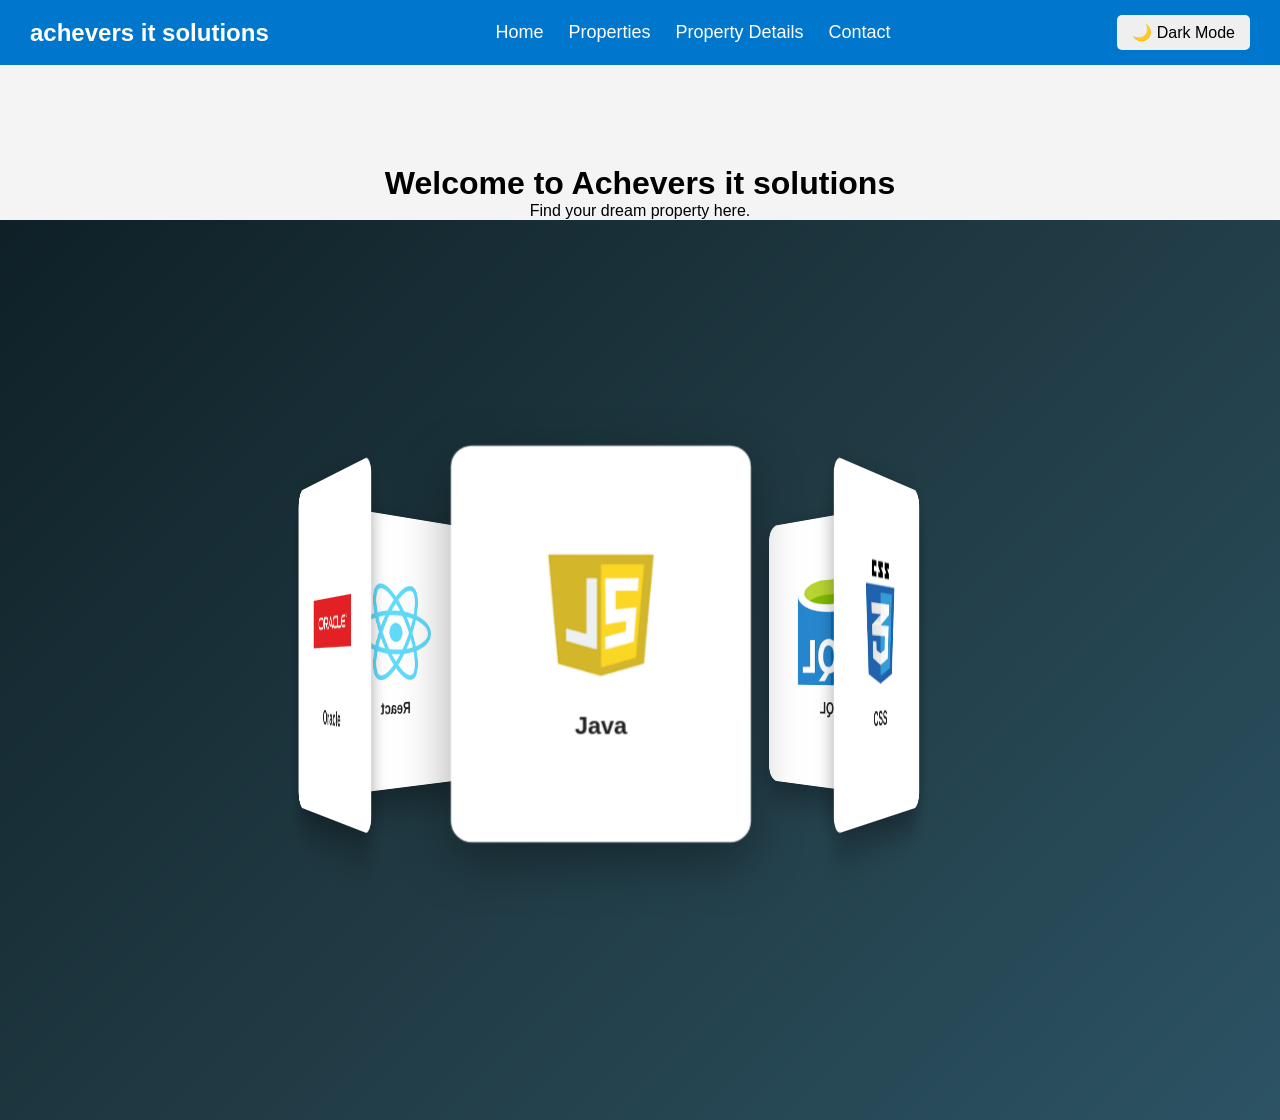
==== darktem/index.html @ b67b546b "first commit" ====
<!DOCTYPE html>
<html lang="en">
<head>
    <meta charset="UTF-8">
    <meta name="viewport" content="width=device-width, initial-scale=1.0">
    <title>Navigation Bar</title>
    <link rel="stylesheet" href="./style.css">

    <style>
        *{
            margin:0;
            padding:0;
            box-sizing:border-box;
            font-family:Arial, sans-serif;
        }

        body{
            background:#f4f4f4;
            transition:0.4s;
        }

        /* Navbar */
        nav{
            background:#0077cc;
            padding:15px 30px;
            display:flex;
            justify-content:space-between;
            align-items:center;
        }

        .logo{
            color:white;
            font-size:24px;
            font-weight:bold;
        }

        .nav-links{
            list-style:none;
            display:flex;
            gap:25px;
        }

        .nav-links a{
            color:white;
            text-decoration:none;
            font-size:18px;
        }

        .nav-links a:hover{
            color:yellow;
        }

        button{
            padding:8px 15px;
            border:none;
            border-radius:5px;
            cursor:pointer;
            font-size:16px;
        }

        /* Dark Theme */
        .dark-mode{
            background:black;
            color:white;
        }

        .dark-mode nav{
            background:#111;
        }

        .dark-mode .nav-links a{
            color:white;
        }

        .content{
            text-align:center;
            margin-top:100px;
        }
    </style>
</head>
<body>

    <nav>
        <div class="logo">achevers it solutions</div>

        <ul class="nav-links">
            <li><a href="#">Home</a></li>
            <li><a href="#">Properties</a></li>
            <li><a href="#">Property Details</a></li>
            <li><a href="#">Contact</a></li>
        </ul>

        <button onclick="toggleTheme()">🌙 Dark Mode</button>
    </nav>

    <div class="content">
        <h1>Welcome to Achevers it solutions</h1>
        <p>Find your dream property here.</p>
    </div>
    <section class="ha-rotateSection">
        <div class="ha-rotateWrapper">
            <div class="ha-rotateCarousel">
                <button type="button" class="ha-rotateCard" style="transform: rotateY(0deg) translateZ(280px);">
                    <div class="ha-rotateCardInner">
                        <div class="ha-rotateImgWrap">
                            <img alt="Smart Lighting Automation" class="ha-rotateImg" src="../assets/java.png">
                        </div>
                        <h3 class="ha-rotateTitle">Java</h3>
                    </div>
                </button>
                <button type="button" class="ha-rotateCard" style="transform: rotateY(60deg) translateZ(280px);">
                    <div class="ha-rotateCardInner">
                        <div class="ha-rotateImgWrap">
                            <img alt="Intelligent Security &amp; Surveillance Systems" class="ha-rotateImg" src="../assets/css.png">
                        </div>
                        <h3 class="ha-rotateTitle">CSS</h3>
                    </div>
                </button>
                <button type="button" class="ha-rotateCard" style="transform: rotateY(120deg) translateZ(280px);">
                    <div class="ha-rotateCardInner">
                        <div class="ha-rotateImgWrap">
                            <img alt="Climate Control (Ventilation Automation)" class="ha-rotateImg" src="../assets/sql.png">
                        </div>
                        <h3 class="ha-rotateTitle">SQL</h3>
                    </div>
                </button>
                <button type="button" class="ha-rotateCard" style="transform: rotateY(180deg) translateZ(280px);">
                    <div class="ha-rotateCardInner">
                        <div class="ha-rotateImgWrap">
                            <img alt="Energy Usage Monitoring &amp; Optimization" class="ha-rotateImg" src="../assets/java.png">
                        </div>
                        <h3 class="ha-rotateTitle">Java</h3>
                    </div>
                </button>
                <button type="button" class="ha-rotateCard" style="transform: rotateY(240deg) translateZ(280px);">
                    <div class="ha-rotateCardInner">
                        <div class="ha-rotateImgWrap">
                            <img alt="Motorized Curtain &amp; Appliance Automation" class="ha-rotateImg" src="../assets/react.png">
                        </div>
                        <h3 class="ha-rotateTitle">React</h3>
                    </div>
                </button>
                <button type="button" class="ha-rotateCard" style="transform: rotateY(300deg) translateZ(280px);">
                    <div class="ha-rotateCardInner">
                        <div class="ha-rotateImgWrap">
                            <img alt="Home Theatre &amp; Entertainment Automation" class="ha-rotateImg" src="../assets/oracle.png">
                        </div>
                        <h3 class="ha-rotateTitle">Oracle</h3>
                    </div>
                </button>
            </div>
        </div>
    </section>

    <script src="./app.js"></script>
</body>
</html>
---- darktem/style.css ----
*{
    margin:0;
    padding:0;
    box-sizing:border-box;
    font-family:Arial, sans-serif;
}

body{
    background:#f4f4f4;
    transition:0.4s;
}

nav{
    background:#0077cc;
    padding:15px 30px;
    display:flex;
    justify-content:space-between;
    align-items:center;
}

.logo{
    color:white;
    font-size:24px;
    font-weight:bold;
}

.nav-links{
    list-style:none;
    display:flex;
    gap:25px;
}

.nav-links a{
    color:white;
    text-decoration:none;
    font-size:18px;
}

.nav-links a:hover{
    color:yellow;
}

button{
    padding:8px 15px;
    border:none;
    border-radius:5px;
    cursor:pointer;
}

.content{
    text-align:center;
    margin-top:100px;
}

.dark-mode{
    background:black;
    color:white;
}

.dark-mode nav{
    background:#111;
}

.dark-mode .nav-links a{
    color:white;
}
---------------------------------
/* Reset */
* {
    margin: 0;
    padding: 0;
    box-sizing: border-box;
}

/* Section */
.ha-rotateSection {
    width: 100%;
    min-height: 100vh;
    background: linear-gradient(135deg, #0f2027, #203a43, #2c5364);
    display: flex;
    align-items: center;
    justify-content: center;
    overflow: hidden;
}

/* Wrapper with perspective */
.ha-rotateWrapper {
    width: 100%;
    height: 450px;
    perspective: 1200px;
    display: flex;
    align-items: center;
    justify-content: center;
}

/* Carousel */
.ha-rotateCarousel {
    position: relative;
    width: 320px;
    height: 360px;
    transform-style: preserve-3d;
    animation: rotateCarousel 18s infinite linear;
}

/* Card */
.ha-rotateCard {
    position: absolute;
    width: 260px;
    height: 320px;
    border: none;
    background: transparent;
    cursor: pointer;
    transform-style: preserve-3d;
}

/* Card Inner */
.ha-rotateCardInner {
    width: 100%;
    height: 100%;
    background: #ffffff;
    border-radius: 16px;
    padding: 20px;
    box-shadow: 0 15px 40px rgba(0, 0, 0, 0.35);
    display: flex;
    flex-direction: column;
    align-items: center;
    justify-content: center;
    transition: transform 0.4s ease, box-shadow 0.4s ease;
}

/* Hover effect */
.ha-rotateCard:hover .ha-rotateCardInner {
    transform: scale(1.08);
    box-shadow: 0 20px 50px rgba(0, 0, 0, 0.45);
}

/* Image Wrapper */
.ha-rotateImgWrap {
    width: 120px;
    height: 120px;
    margin-bottom: 15px;
}

/* Image */
.ha-rotateImg {
    width: 100%;
    height: 100%;
    object-fit: contain;
}

/* Title */
.ha-rotateTitle {
    font-size: 18px;
    font-weight: 600;
    text-align: center;
    margin-bottom: 8px;
    color: #222;
}

/* Text */
.ha-rotateText {
    font-size: 14px;
    color: #666;
}

/* Animation */
@keyframes rotateCarousel {
    from {
        transform: rotateY(0deg);
    }
    to {
        transform: rotateY(360deg);
    }
}

/* Pause animation on hover */
.ha-rotateCarousel:hover {
    animation-play-state: paused;
}

/* Responsive */
@media (max-width: 768px) {
    .ha-rotateWrapper {
        height: 380px;
    }

    .ha-rotateCarousel {
        width: 260px;
        height: 300px;
    }

    .ha-rotateCard {
        width: 220px;
        height: 280px;
    }
}
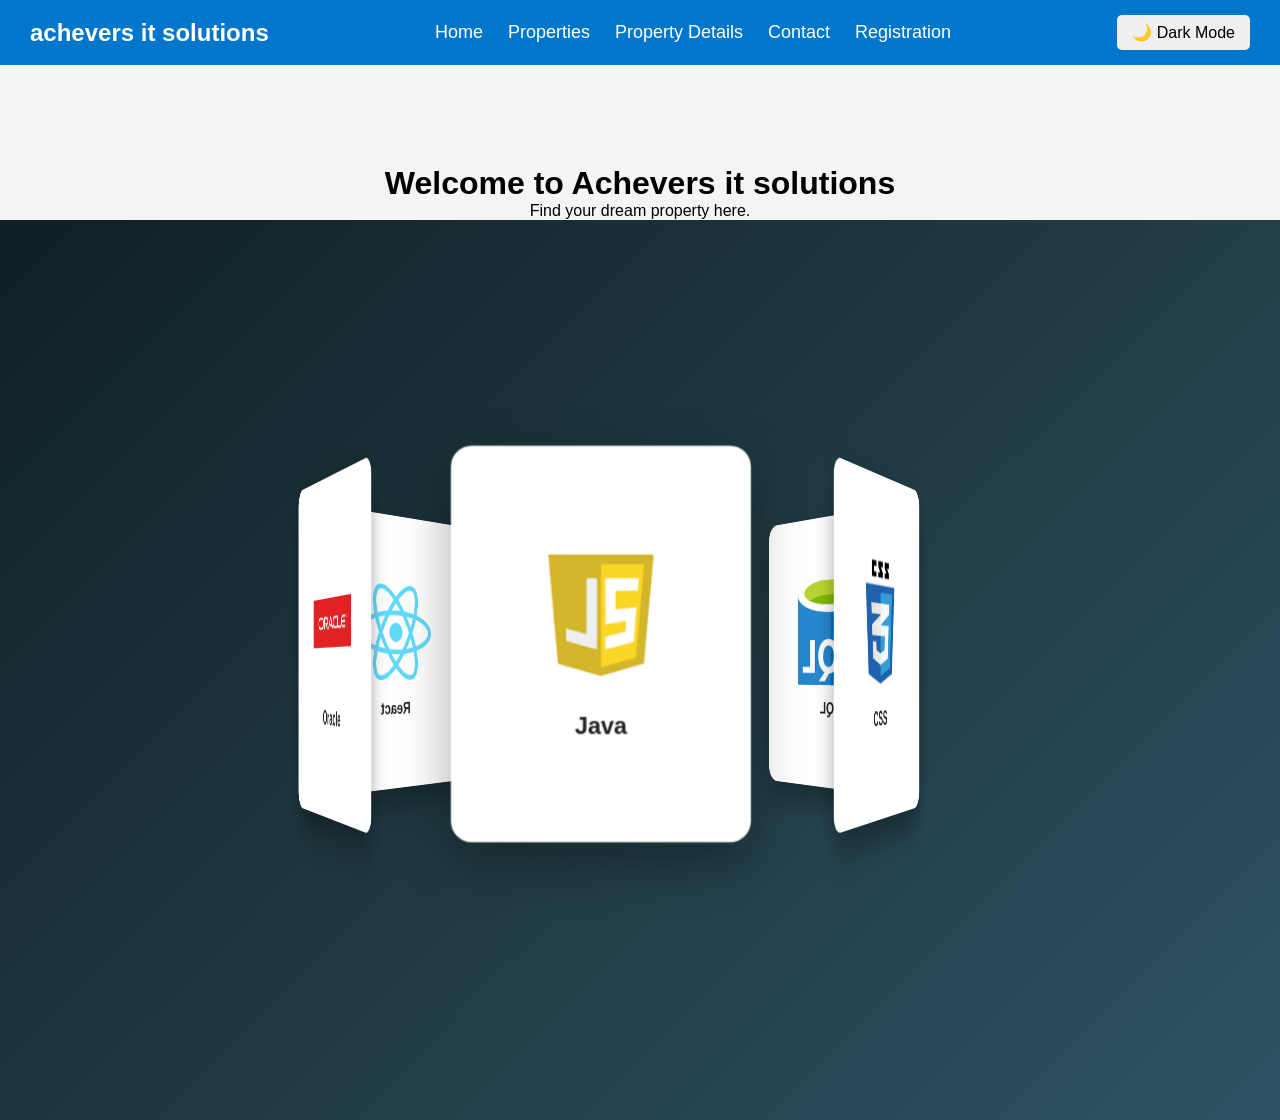
==== commit 6b895d59: "added rigistation form" ====
--- a/darktem/index.html
+++ b/darktem/index.html
@@ -88,6 +88,8 @@
             <li><a href="#">Properties</a></li>
             <li><a href="#">Property Details</a></li>
             <li><a href="#">Contact</a></li>
+            <li><a href="./login.html">Registration</a></li>
+
         </ul>
 
         <button onclick="toggleTheme()">🌙 Dark Mode</button>
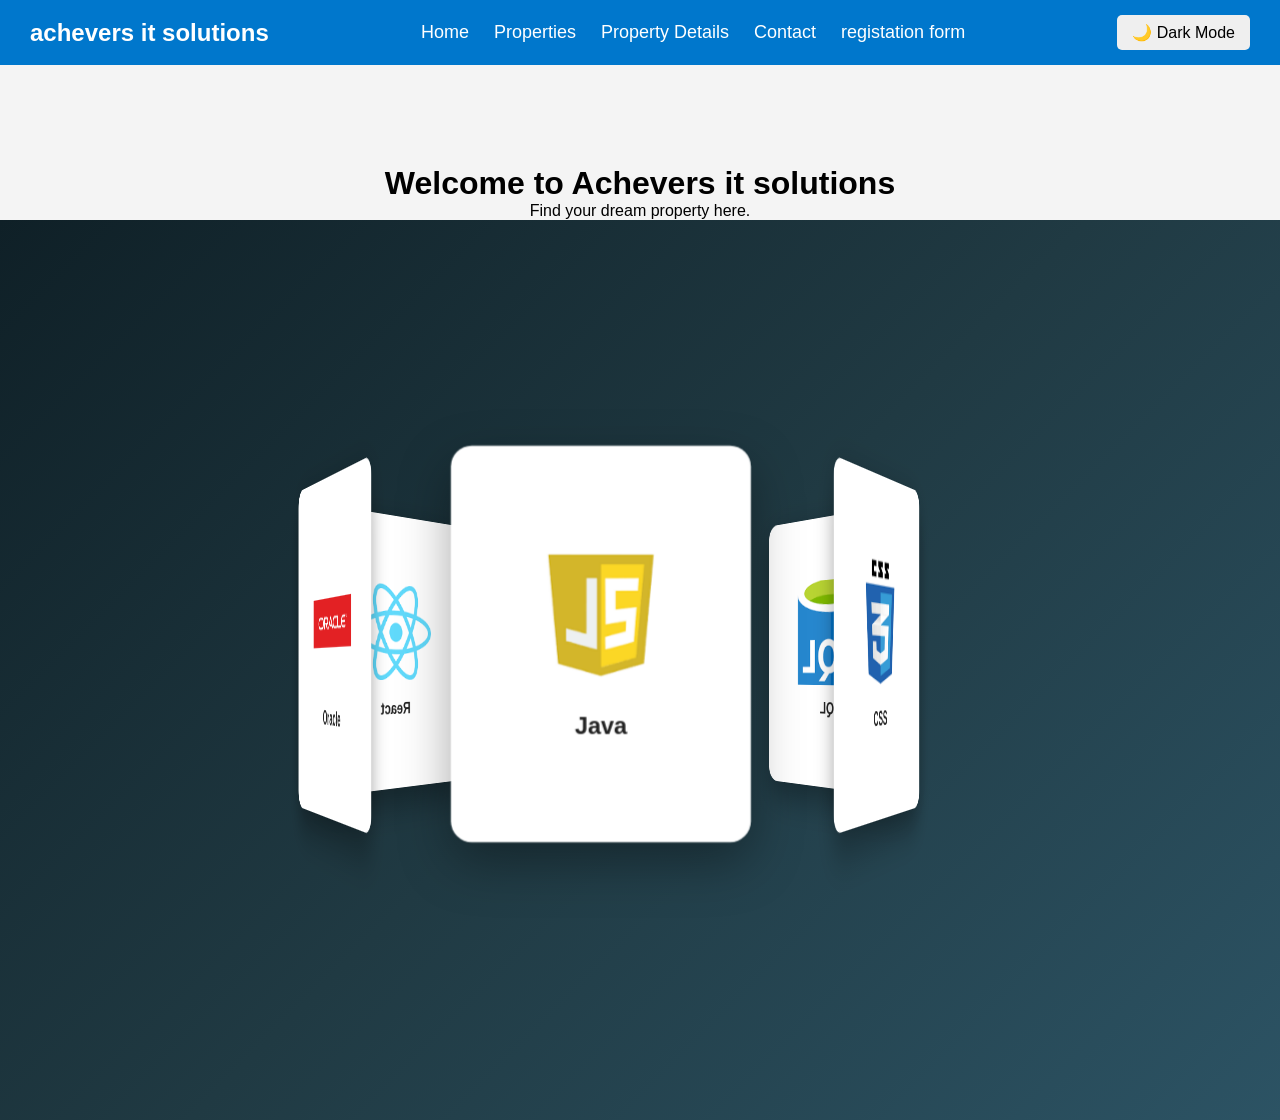
==== commit e292e098: "my todolist" ====
--- a/darktem/index.html
+++ b/darktem/index.html
@@ -6,77 +6,7 @@
     <title>Navigation Bar</title>
     <link rel="stylesheet" href="./style.css">
 
-    <style>
-        *{
-            margin:0;
-            padding:0;
-            box-sizing:border-box;
-            font-family:Arial, sans-serif;
-        }
 
-        body{
-            background:#f4f4f4;
-            transition:0.4s;
-        }
-
-        /* Navbar */
-        nav{
-            background:#0077cc;
-            padding:15px 30px;
-            display:flex;
-            justify-content:space-between;
-            align-items:center;
-        }
-
-        .logo{
-            color:white;
-            font-size:24px;
-            font-weight:bold;
-        }
-
-        .nav-links{
-            list-style:none;
-            display:flex;
-            gap:25px;
-        }
-
-        .nav-links a{
-            color:white;
-            text-decoration:none;
-            font-size:18px;
-        }
-
-        .nav-links a:hover{
-            color:yellow;
-        }
-
-        button{
-            padding:8px 15px;
-            border:none;
-            border-radius:5px;
-            cursor:pointer;
-            font-size:16px;
-        }
-
-        /* Dark Theme */
-        .dark-mode{
-            background:black;
-            color:white;
-        }
-
-        .dark-mode nav{
-            background:#111;
-        }
-
-        .dark-mode .nav-links a{
-            color:white;
-        }
-
-        .content{
-            text-align:center;
-            margin-top:100px;
-        }
-    </style>
 </head>
 <body>
 
@@ -88,8 +18,7 @@
             <li><a href="#">Properties</a></li>
             <li><a href="#">Property Details</a></li>
             <li><a href="#">Contact</a></li>
-            <li><a href="./login.html">Registration</a></li>
-
+            <li><a href="./login.html"> registation form</a></li>
         </ul>
 
         <button onclick="toggleTheme()">🌙 Dark Mode</button>
@@ -154,6 +83,6 @@
         </div>
     </section>
 
-    <script src="./app.js"></script>
+    <script src="./patern.js"></script>
 </body>
 </html>
--- a/darktem/style.css
+++ b/darktem/style.css
@@ -1,4 +1,74 @@
-*{
+
+        *{
+            margin:0;
+            padding:0;
+            box-sizing:border-box;
+            font-family:Arial, sans-serif;
+        }
+
+        body{
+            background:#f4f4f4;
+            transition:0.4s;
+        }
+
+        /* Navbar */
+        nav{
+            background:#0077cc;
+            padding:15px 30px;
+            display:flex;
+            justify-content:space-between;
+            align-items:center;
+        }
+
+        .logo{
+            color:white;
+            font-size:24px;
+            font-weight:bold;
+        }
+
+        .nav-links{
+            list-style:none;
+            display:flex;
+            gap:25px;
+        }
+
+        .nav-links a{
+            color:white;
+            text-decoration:none;
+            font-size:18px;
+        }
+
+        .nav-links a:hover{
+            color:yellow;
+        }
+
+        button{
+            padding:8px 15px;
+            border:none;
+            border-radius:5px;
+            cursor:pointer;
+            font-size:16px;
+        }
+
+        /* Dark Theme */
+        .dark-mode{
+            background:black;
+            color:white;
+        }
+
+        .dark-mode nav{
+            background:#111;
+        }
+
+        .dark-mode .nav-links a{
+            color:white;
+        }
+
+        .content{
+            text-align:center;
+            margin-top:100px;
+        }
+        *{
     margin:0;
     padding:0;
     box-sizing:border-box;
@@ -193,4 +263,6 @@
         width: 220px;
         height: 280px;
     }
-}+}
+
+
